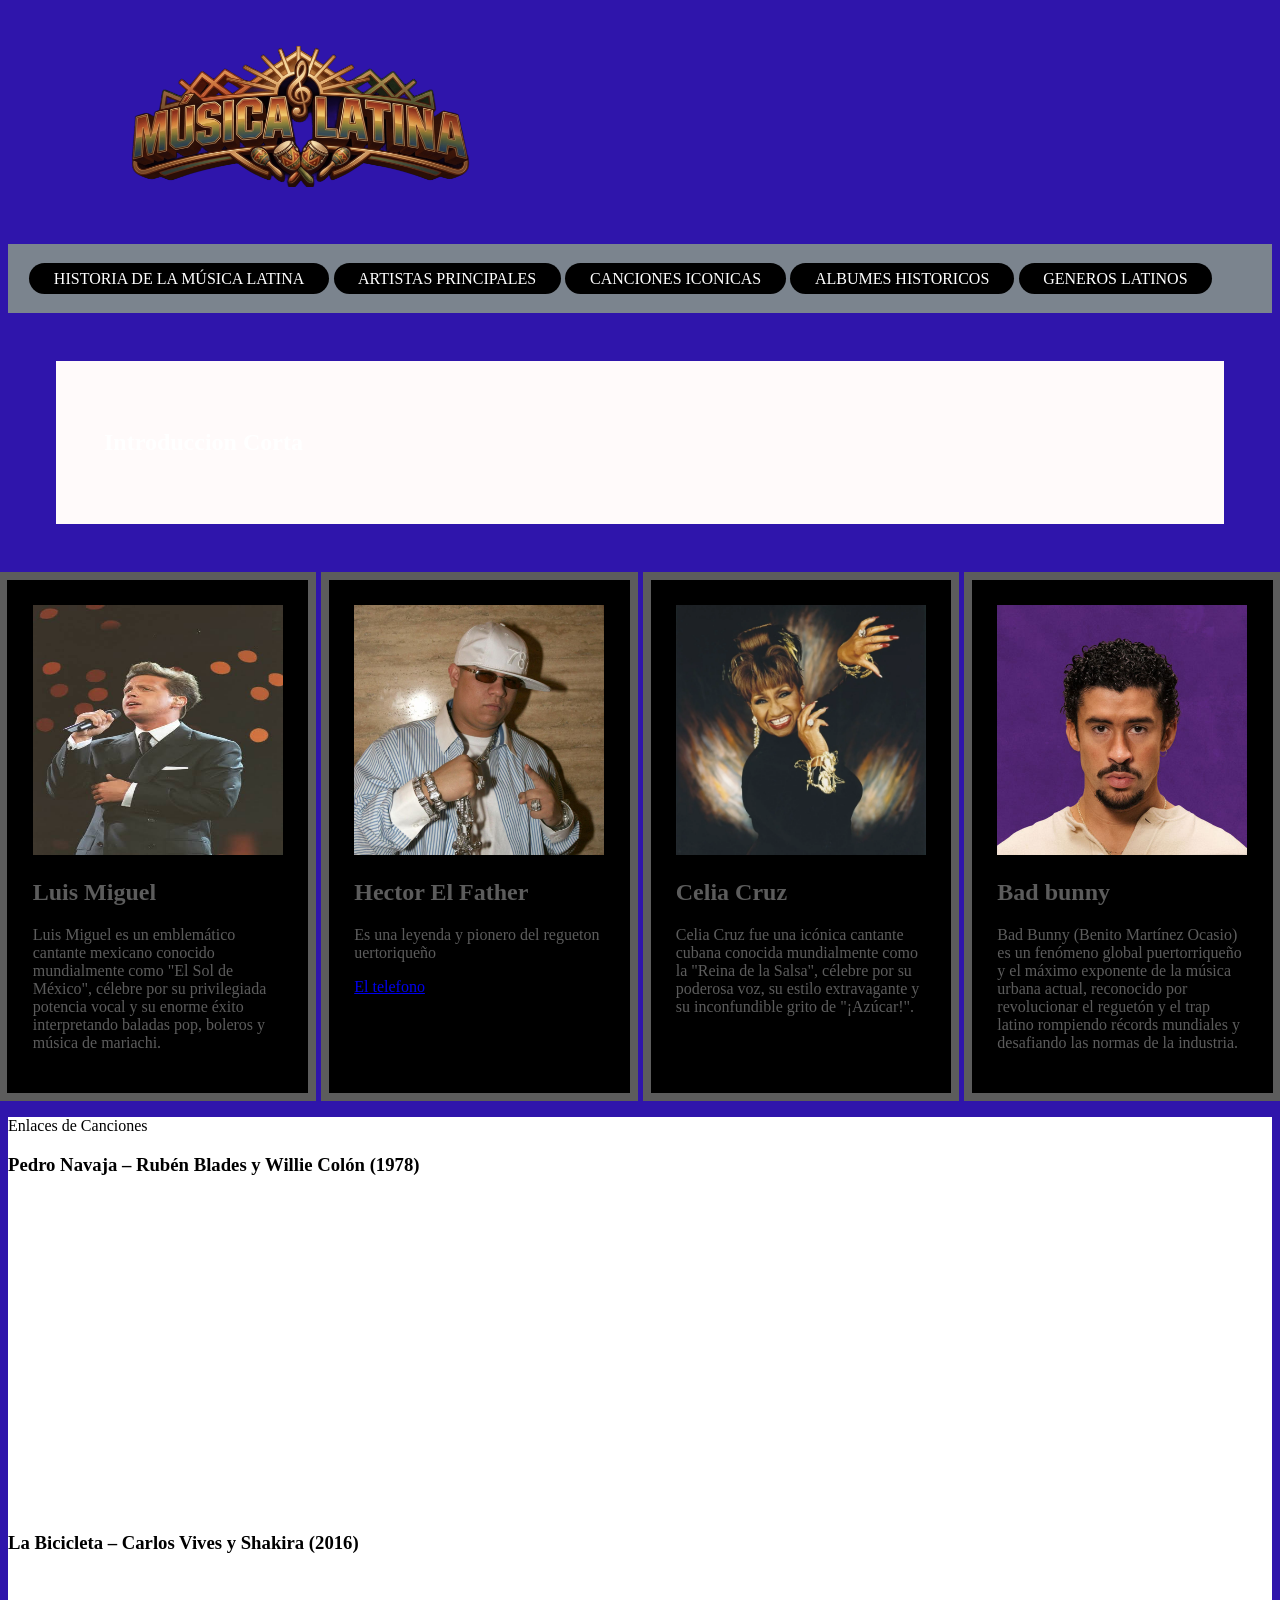
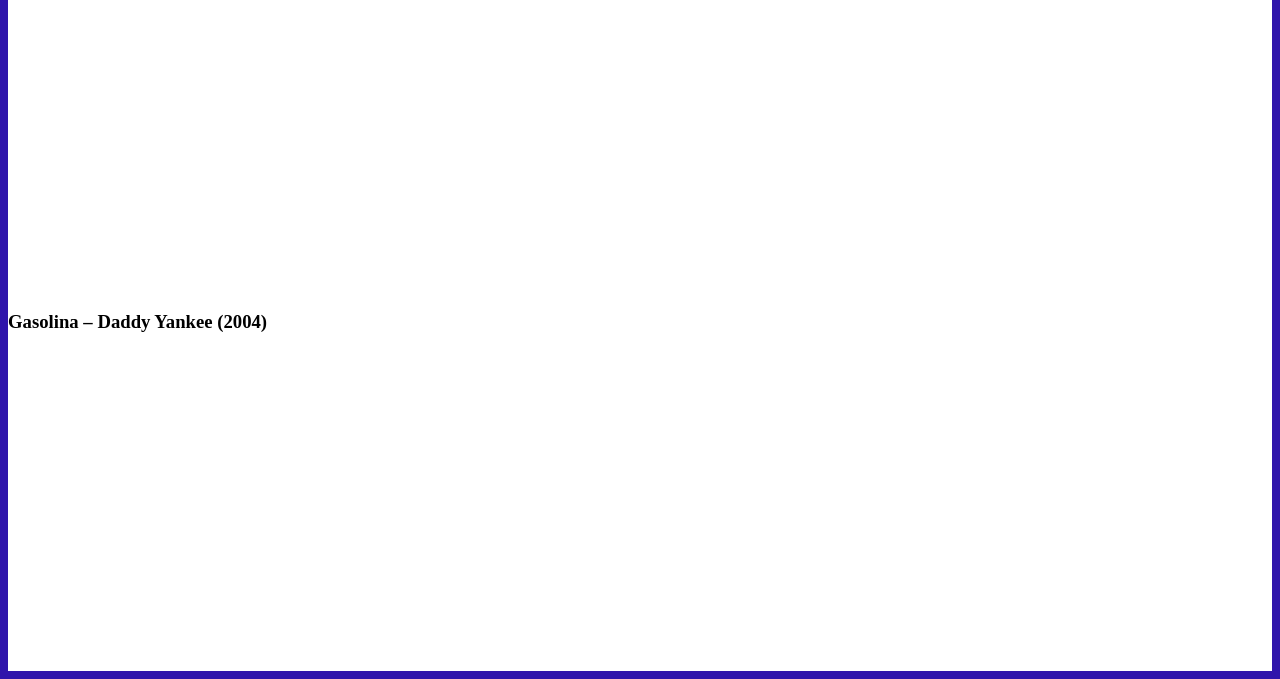
==== Index.html @ 399d4db1 "Desarrollo de la pagina principal" ====
<!DOCTYPE html>
<html lang="en">
<head>
    <meta charset="UTF-8">
    <meta name="viewport" content="width=device-width, initial-scale=1.0">
    <title>Pagina Principal</title>
    <link rel="stylesheet" href="Styles/styles.css">
    
</head>
<header>
<img src="Imagenes Locales/BANN3R.png" alt="Banner" id="Banner">
</header>

<body>
    <nav>
        <ul>
            <li> Historia de la música latina</li>
               <li> Artistas Principales</li>
               <li> Canciones Iconicas</li>
                <li> Albumes Historicos</li>
                   <li> Generos Latinos</li>

        </ul>
    </nav>

    <aside class="sub">
        <h1> Introduccion Corta</h1>
       </aside> 

    <main class="Contenedor">
      
        <section class="principal">
            <img src="Imagenes Locales/LuisMi.jpeg" class="imatges">
            <h1>Luis Miguel</h1>
            <p>Luis Miguel es un emblemático cantante mexicano conocido mundialmente como "El Sol de México", célebre por su privilegiada potencia vocal y su enorme éxito interpretando baladas pop, boleros y música de mariachi.</p>
            <p></p>
        </section>
         <section class="principal">
            <img src="Imagenes Locales/hector.avif" class="imatges">
            <h1>Hector El Father</h1>
            <p>Es una leyenda y pionero del regueton uertoriqueño</p>
            
            <p><a  href="https://youtu.be/tFYksUwUp2A?si=RctH5vsKle7Ufz0U">El telefono</a></p>
        </section>
        <section class="principal">
            <img src="Imagenes Locales/Celia-Cruz-o.webp" class="imatges">
            <h1>Celia Cruz</h1>
            <p>Celia Cruz fue una icónica cantante cubana conocida mundialmente como la "Reina de la Salsa", célebre por su poderosa voz, su estilo extravagante y su inconfundible grito de "¡Azúcar!".</p>
        </section>
         <section class="principal">
            <img src="Imagenes Locales/bad bunny.jpg" class="imatges">
            <h1>Bad bunny</h1>
            <p>Bad Bunny (Benito Martínez Ocasio) es un fenómeno global puertorriqueño y el máximo exponente de la música urbana actual, reconocido por revolucionar el reguetón y el trap latino rompiendo récords mundiales y desafiando las normas de la industria.</p>
            <p></p>
        </section>
      </main>
      <aside class="enlaces">
          <p>Enlaces de Canciones</p>
        <section class="Cancion">
        <h1> Pedro Navaja – Rubén Blades y Willie Colón (1978)</h1>
        <iframe width="560" 
        height="315" 
        src="https://www.youtube.com/embed/LbBLA7uvM3c?si=byCjg8cTRg8Alzeh" 
        title="YouTube video player" 
        frameborder="0" 
        allow="accelerometer; autoplay; clipboard-write; encrypted-media; gyroscope; picture-in-picture; web-share" 
        referrerpolicy="strict-origin-when-cross-origin" 
        allowfullscreen></iframe>

        </section>
         <section class="Cancion">
        <h1>La Bicicleta – Carlos Vives y Shakira (2016)</h1>
        <iframe width="560" 
        height="315" 
        src="https://www.youtube.com/embed/-UV0QGLmYys?si=vGhXFNyRnLw3nzPb" 
        title="YouTube video player" 
        frameborder="0" 
        allow="accelerometer; autoplay; clipboard-write; encrypted-media; gyroscope; picture-in-picture; web-share" 
        referrerpolicy="strict-origin-when-cross-origin" allowfullscreen></iframe>
        </section>
         <section class="Cancion">
        <h1>Gasolina – Daddy Yankee (2004)</h1>
                <iframe width="560"
         height="315" 
         src="https://www.youtube.com/embed/CCF1_jI8Prk?si=DFpuvBNC9CEhNLjq" 
         title="YouTube video player" frameborder="0" 
         allow="accelerometer; autoplay; clipboard-write; encrypted-media; gyroscope; picture-in-picture; web-share" 
         referrerpolicy="strict-origin-when-cross-origin" allowfullscreen></iframe>

        </section>
   
      </aside>
       

    
</body>
</html>
---- Styles/styles.css ----
body{
            background-color: rgba(35, 8, 167, 0.945);
        }
        header img {
            padding: 1%;
            width: 500px;
            margin: 2%;
            border-left: 50px;
            alignment-baseline: ;
        
        }
        ul{
        background-color: rgb(123, 132, 142);
        margin: ;
        padding: 1.5%;
        display:flex;
        }
        nav li{
            font-family: Georgia, 'Times New Roman', Times, serif;
            color: white;
            text-align: center;
            background-color: black;
            display:inline-block;
            padding: 0.4em 2%;
            margin: 0 0.15em;
            text-transform:uppercase;
            cursor: pointer;
             border-radius: 1em;

        }
        nav li:hover{
            background-color: rgb(218, 212, 244);
            color: black;
           
        }
        .Contenedor{
            display: flex;
            justify-content: center;
            grid-gap: 5px;
            width: 100%;

        
        }
       
        .principal{
            flex: 1;
            background-color: black;
            color: rgb(92, 92, 92);
            padding: 2%;
            border: 0.5em solid;
            margin: ;
          

        }
          .principal:hover{
            background-color: rgb(0, 0, 92);
            transition: 0.5s;
            }

     .imatges{
        width: 250px;
        height: 250px;
     }
        .sub{
            background-color: rgb(255, 250, 250);
            color: white;
            padding: 3em;
            margin: 3em;
            border-left: 15em;

        }
        .enlaces{
            background-color: white;
            
        }
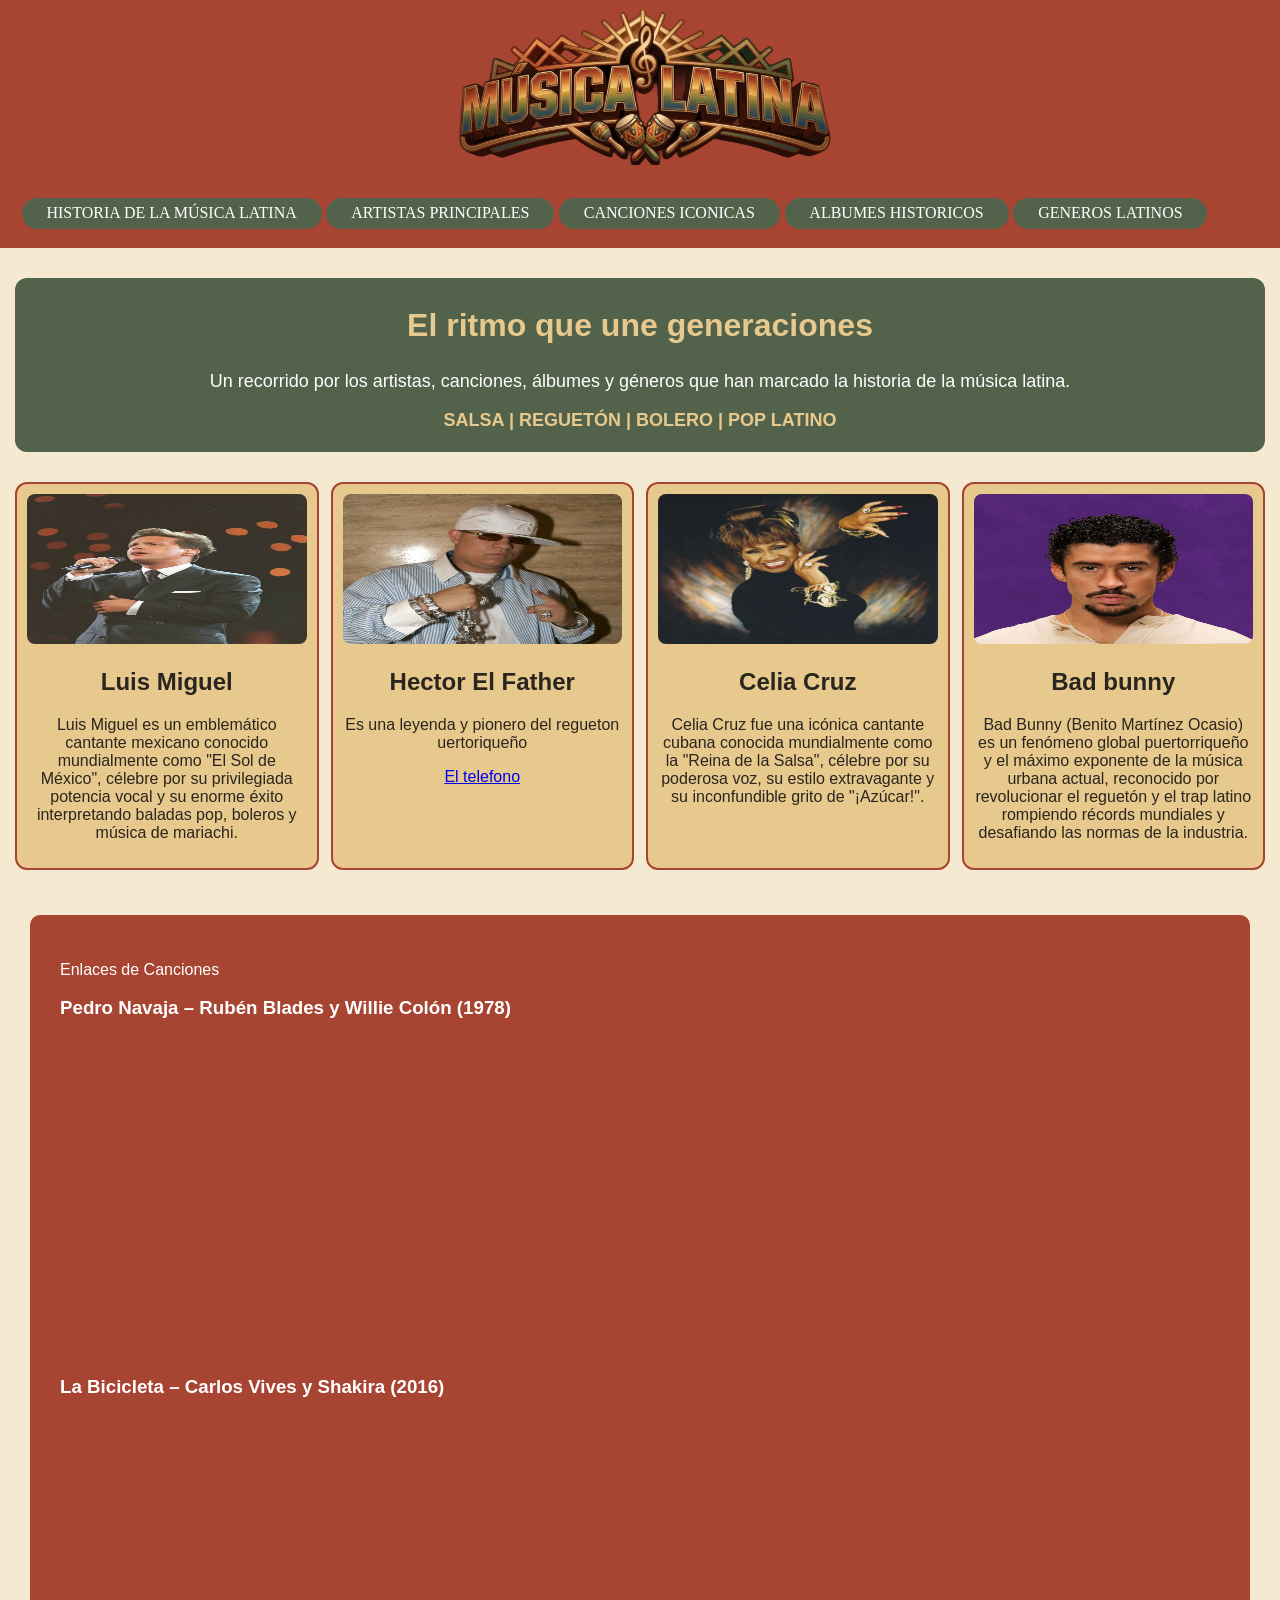
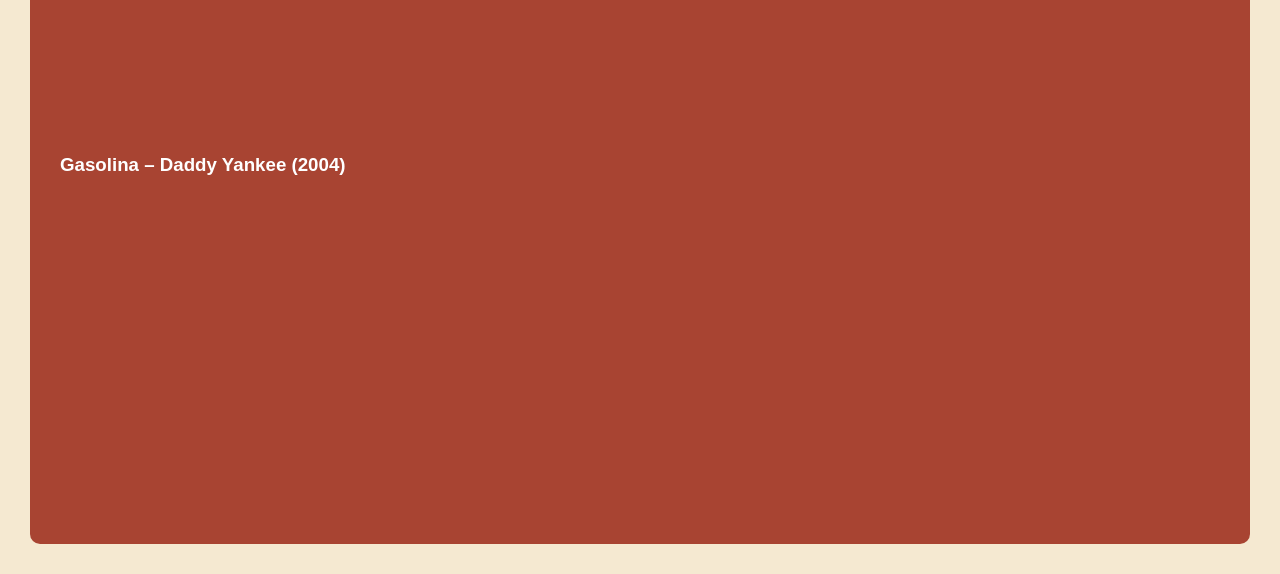
==== commit f62e2382: "avance pagina principal" ====
--- a/Index.html
+++ b/Index.html
@@ -1,17 +1,18 @@
 <!DOCTYPE html>
-<html lang="en">
+<html lang="Es">
 <head>
     <meta charset="UTF-8">
     <meta name="viewport" content="width=device-width, initial-scale=1.0">
-    <title>Pagina Principal</title>
+    <title>Musica Latina</title>
     <link rel="stylesheet" href="Styles/styles.css">
     
 </head>
-<header>
-<img src="Imagenes Locales/BANN3R.png" alt="Banner" id="Banner">
-</header>
+
 
 <body>
+    <header>
+<img src="Imagenes Locales/BANN3R.png" alt="Banner principal" alt="Banner" id="Banner">
+</header>
     <nav>
         <ul>
             <li> Historia de la música latina</li>
@@ -24,32 +25,40 @@
     </nav>
 
     <aside class="sub">
-        <h1> Introduccion Corta</h1>
+        <h1>El ritmo que une generaciones</h1>
+        <p>
+           Un recorrido por los artistas, canciones,
+        álbumes y géneros que han marcado la historia
+        de la música latina.
+        </p>
+         <p class="generos">
+        SALSA | REGUETÓN | BOLERO | POP LATINO
+    </p>
        </aside> 
 
     <main class="Contenedor">
       
         <section class="principal">
-            <img src="Imagenes Locales/LuisMi.jpeg" class="imatges">
-            <h1>Luis Miguel</h1>
+            <img src="Imagenes Locales/LuisMi.jpeg"  class="imatges" alt="Luis Miguel">
+            <h2>Luis Miguel</h2>
             <p>Luis Miguel es un emblemático cantante mexicano conocido mundialmente como "El Sol de México", célebre por su privilegiada potencia vocal y su enorme éxito interpretando baladas pop, boleros y música de mariachi.</p>
-            <p></p>
+            
         </section>
          <section class="principal">
-            <img src="Imagenes Locales/hector.avif" class="imatges">
-            <h1>Hector El Father</h1>
+            <img src="Imagenes Locales/hector.avif" class="imatges" alt="Hector el father">
+            <h2>Hector El Father</h2>
             <p>Es una leyenda y pionero del regueton uertoriqueño</p>
             
             <p><a  href="https://youtu.be/tFYksUwUp2A?si=RctH5vsKle7Ufz0U">El telefono</a></p>
         </section>
         <section class="principal">
-            <img src="Imagenes Locales/Celia-Cruz-o.webp" class="imatges">
-            <h1>Celia Cruz</h1>
+            <img src="Imagenes Locales/Celia-Cruz-o.webp" class="imatges" alt="Celia Cruz">
+            <h2>Celia Cruz</h2>
             <p>Celia Cruz fue una icónica cantante cubana conocida mundialmente como la "Reina de la Salsa", célebre por su poderosa voz, su estilo extravagante y su inconfundible grito de "¡Azúcar!".</p>
         </section>
          <section class="principal">
-            <img src="Imagenes Locales/bad bunny.jpg" class="imatges">
-            <h1>Bad bunny</h1>
+            <img src="Imagenes Locales/bad bunny.jpg" class="imatges" alt="Benito Martinez">
+            <h2>Bad bunny</h2>
             <p>Bad Bunny (Benito Martínez Ocasio) es un fenómeno global puertorriqueño y el máximo exponente de la música urbana actual, reconocido por revolucionar el reguetón y el trap latino rompiendo récords mundiales y desafiando las normas de la industria.</p>
             <p></p>
         </section>
--- a/Styles/styles.css
+++ b/Styles/styles.css
@@ -1,17 +1,23 @@
 body{
-            background-color: rgba(35, 8, 167, 0.945);
+            background-color: #F5E9D1;
+            color:#29251F ;
+            margin: 0;
+            font-family: Arial, Helvetica, sans-serif;
         }
+    header{
+    background-color: #A84432;
+    text-align: center;
+    padding: 10px;
+    }
         header img {
-            padding: 1%;
-            width: 500px;
-            margin: 2%;
-            border-left: 50px;
-            alignment-baseline: ;
+            width: 550px;
+            height: auto;
+          
         
         }
         ul{
-        background-color: rgb(123, 132, 142);
-        margin: ;
+        background-color: #A84432;
+        margin: 0;
         padding: 1.5%;
         display:flex;
         }
@@ -19,7 +25,7 @@
             font-family: Georgia, 'Times New Roman', Times, serif;
             color: white;
             text-align: center;
-            background-color: black;
+            background-color: #53634B;
             display:inline-block;
             padding: 0.4em 2%;
             margin: 0 0.15em;
@@ -29,48 +35,82 @@
 
         }
         nav li:hover{
-            background-color: rgb(218, 212, 244);
-            color: black;
+            background-color:#E8C98D;
+            color: #29251F;
            
         }
         .Contenedor{
             display: flex;
             justify-content: center;
-            grid-gap: 5px;
-            width: 100%;
+            gap: 12px;
+            padding: 15px;
 
         
         }
        
         .principal{
             flex: 1;
-            background-color: black;
-            color: rgb(92, 92, 92);
-            padding: 2%;
-            border: 0.5em solid;
-            margin: ;
+            background-color: #E8C98D;
+            color:#29251F;
+            padding: 10px;
+            border-radius: 12px;
+            text-align: center;
+            width: 180px;
+            border: 2px solid #A84432;
+
+           
           
 
         }
+        .imatges{
+        width: 100%;
+        height: 150px;
+        border-radius: 8px;
+         
+     }
+     .principal h1{
+    color:#A84432;
+    font-size: 22px; 
+     }
+        
           .principal:hover{
-            background-color: rgb(0, 0, 92);
+            background-color:#F5E9D1;
+            border-color: #53634B;
+            transform: scale(1.02);
             transition: 0.5s;
+            box-shadow: 0px 8px 15px rgba(19, 5, 5, 0.25);
             }
 
-     .imatges{
-        width: 250px;
-        height: 250px;
-     }
+     
         .sub{
-            background-color: rgb(255, 250, 250);
+            background-color: #53634B;
             color: white;
-            padding: 3em;
-            margin: 3em;
+            padding: 3px;
+            margin: 15px;
+            margin-top: 30px;
             border-left: 15em;
+            text-align: center;
+            border-radius: 12px;
 
         }
+        .sub h1 {
+            font-size: 32px;
+            color: #E8C98D;
+        }
+        .sub p {
+        font-size: 18px;
+}
+        .generos {
+            color: #E8C98D;
+            font-weight: bold;
+           
+}
         .enlaces{
-            background-color: white;
+            background-color: #A84432;
+            color: white;
+            padding: 30px;
+            margin: 30px;
+            border-radius: 10px;
             
         }
        
